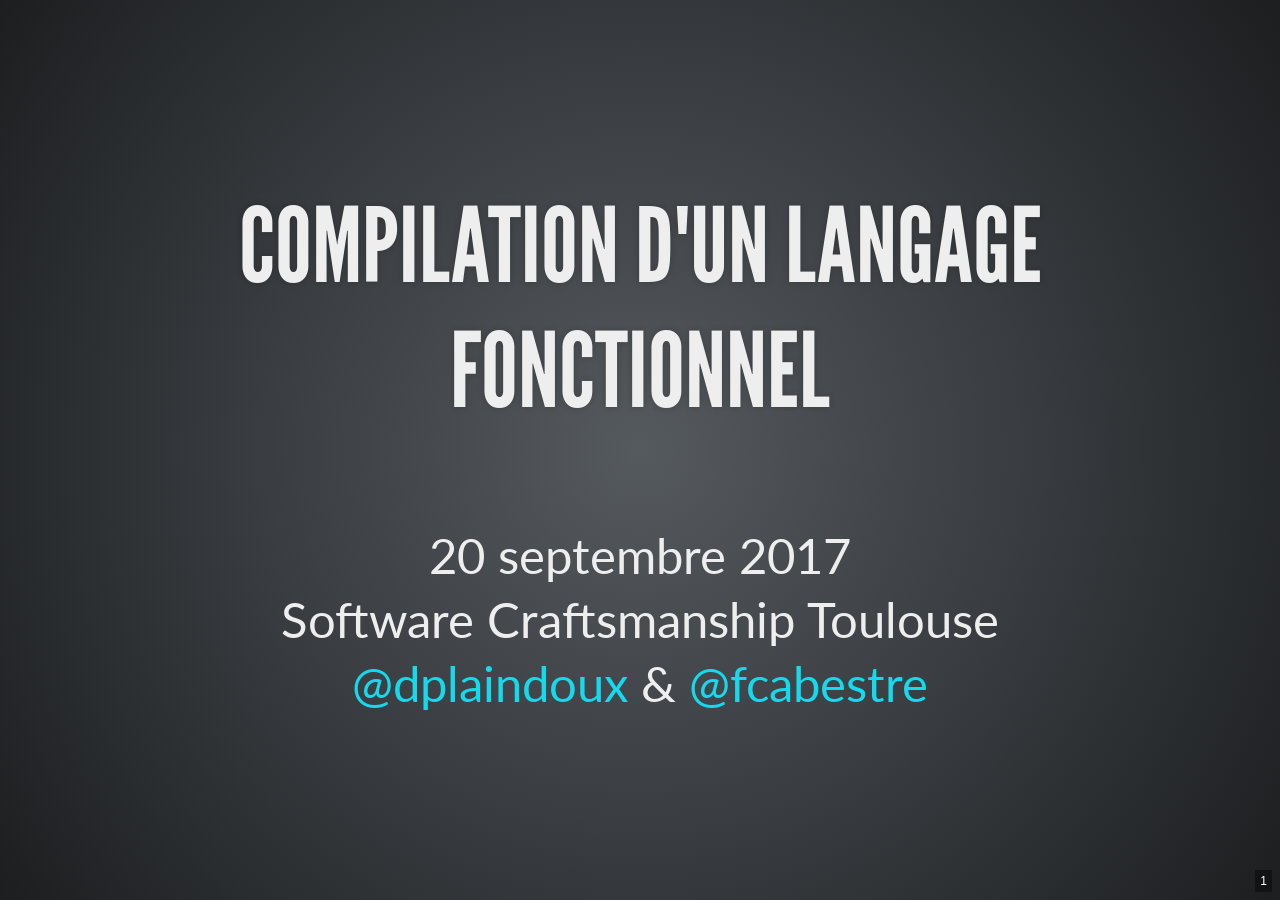
==== talks/craft/fp+zinc/fun.js/doc/index.html @ 93fbfd89 "Review langage for simplification and add first slides version" ====
<!doctype html>
<html lang="en">

  <head>
    <meta charset="utf-8">

    <title>Compilation d'un langage fonctionnel</title>

    <meta name="description" content="Compilation d'un langage fonctionnel">
    <meta name="author" content="Didier Plaindoux">

    <meta name="apple-mobile-web-app-capable" content="yes" />
    <meta name="apple-mobile-web-app-status-bar-style" content="black-translucent" />

    <meta name="viewport" content="width=device-width, initial-scale=1.0, maximum-scale=1.0, user-scalable=no">

    <link rel="stylesheet" href="css/reveal.css">
    <link rel="stylesheet" href="css/theme/league.css" id="theme">

    <!-- Code syntax highlighting -->
    <link rel="stylesheet" href="lib/css/zenburn.css">

    <style>
      .close {
      background-color:#556677;
      }
      .alert {
      font-size:70% !important;
      color:white;
      text-align:middle !important;
      background-color:#994422;
      padding: 1em 0em 1em 0em !important;
      Box-shadow: 5px 5px 5px 0px rgba(0,0,0,0.4);
      }
      .remark {
      font-size:70% !important;
      color:white;
      text-align:middle !important;
      background-color:#445566;
      padding: 1em 0em 1em 0em !important;
      Box-shadow: 5px 5px 5px 0px rgba(0,0,0,0.4);
      }
      .title {
      color:black;
      text-align:middle !important;
      background-color:white;
      padding: 1em 0em 1em 0em !important;
      Box-shadow: 5px 5px 5px 0px rgba(0,0,0,0.4);
      }

        .ribbon {
          position:fixed;
          right: 0px; top:0px;
          z-index: 1;
          overflow: hidden;
          width: 120px; height: 120px;
          text-align: right;
        }
        .ribbon span {
          font-size: 10px;
          font-weight: bold;
          color: #FFF;
          text-transform: uppercase;
          text-align: center;
          line-height: 20px;
          transform: rotate(45deg);
          -webkit-transform: rotate(45deg);
          width: 120px;
          display: block;
          background: #79A70A;
          background: linear-gradient(#F70505 0%, #8F0808 100%);
          box-shadow: 0 3px 10px -5px rgba(0, 0, 0, 1);
          position: absolute;
          top: 24px; right: -26px;
        }
    </style>

    <!-- Printing and PDF exports -->
    <script>
      var link = document.createElement( 'link' );
      link.rel = 'stylesheet';
      link.type = 'text/css';
      link.href = window.location.search.match( /print-pdf/gi ) ? 'css/print/pdf.css' : 'css/print/paper.css';
      document.getElementsByTagName( 'head' )[0].appendChild( link );
    </script>
  </head>

  <body>
    <div class="reveal">
      <div class="slides">

	<section>
	  <h2>Compilation d'un langage fonctionnel</h2>
	  <br/>
	  <div class="p" style="text-align:middle">20 septembre 2017</div>
	  <div class="p" style="text-align:middle">Software Craftsmanship Toulouse</div>
	  <div class="p" style="text-align:middle">
	    <span>
	      <a href="http://twitter.com/dplaindoux">@dplaindoux</a>
          &amp;
          <a href="http://twitter.com/fcabestre">@fcabestre</a>
	    </span>
	  </div>
	</section>

	<section>
	  <h3> Définition du langage Fun.js </h3>
      <pre>

          s0   ::= ent*
          ent  ::= "def" IDENT sexp
                 | exp
          exp  ::= sexp+
          sexp ::= "{" (IDENT+ "->")? exp "}"
                 | "(" exp? ")"
                 | "$" exp
                 | IDENT
                 | NUMBER
                 | STRING
                 | "native" STRING
      </pre>
	</section>

    <section>
	  <h3> Exemple :: Factoriel </h3>
      <pre>

          def leq   { l r t f -> native "equal" }
          def mult  { l r     -> native "mult"  }
          def minus { l r     -> native "minus" }

          def cond { c t f -> c t f () }

          def fact { a ->
              cond (leq a 1)
                   { 1 }
                   { mult a $ fact $ minus a 1 }
          }

          fact 12
      </pre>
	</section>

    <section>
	  <h3> Analyse lexical </h3>

      Sequence char &rightarrow; Ast
	</section>

    <section>
	  <h3> Transformation </h3>
      Ast &rightarrow; AstDeBruijn
	</section>

    <section>
	  <h3> Compilation </h3>
      AstDeBruijn &rightarrow; Objcode
	</section>

    <section>
	  <h3> Execution </h3>
      Objcode &rightarrow; EvaluatedCode
	</section>

	<script src="lib/js/head.min.js"></script>
	<script src="js/reveal.js"></script>

	<script>
	  // More info https://github.com/hakimel/reveal.js#configuration
	  Reveal.initialize({
          controls: false,
          progress: false,
          history: true,
          center: true,
	  slideNumber: true,
          transition: 'none', // none/fade/slide/convex/concave/zoom

          // More info https://github.com/hakimel/reveal.js#dependencies
          dependencies: [
              { src: 'lib/js/classList.js', condition: function() { return !document.body.classList; } },
              { src: 'plugin/markdown/marked.js', condition: function() { return !!document.querySelector( '[data-markdown]' ); } },
              { src: 'plugin/markdown/markdown.js', condition: function() { return !!document.querySelector( '[data-markdown]' ); } },
              { src: 'plugin/highlight/highlight.js', async: true, callback: function() { hljs.initHighlightingOnLoad(); } },
              { src: 'plugin/zoom-js/zoom.js', async: true },
              { src: 'plugin/notes/notes.js', async: true }
          ]
	  });
	</script>
</body>
</html>
---- talks/craft/fp+zinc/fun.js/doc/css/theme/league.css ----
/**
 * League theme for reveal.js.
 *
 * This was the default theme pre-3.0.0.
 *
 * Copyright (C) 2011-2012 Hakim El Hattab, http://hakim.se
 */
@import url(../../lib/font/league-gothic/league-gothic.css);
@import url(https://fonts.googleapis.com/css?family=Lato:400,700,400italic,700italic);
/*********************************************
 * GLOBAL STYLES
 *********************************************/
body {
  background: #1c1e20;
  background: -moz-radial-gradient(center, circle cover, #555a5f 0%, #1c1e20 100%);
  background: -webkit-gradient(radial, center center, 0px, center center, 100%, color-stop(0%, #555a5f), color-stop(100%, #1c1e20));
  background: -webkit-radial-gradient(center, circle cover, #555a5f 0%, #1c1e20 100%);
  background: -o-radial-gradient(center, circle cover, #555a5f 0%, #1c1e20 100%);
  background: -ms-radial-gradient(center, circle cover, #555a5f 0%, #1c1e20 100%);
  background: radial-gradient(center, circle cover, #555a5f 0%, #1c1e20 100%);
  background-color: #2b2b2b; }

.reveal {
  font-family: "Lato", sans-serif;
  font-size: 40px;
  font-weight: normal;
  color: #eee; }

::selection {
  color: #fff;
  background: #FF5E99;
  text-shadow: none; }

::-moz-selection {
  color: #fff;
  background: #FF5E99;
  text-shadow: none; }

.reveal .slides > section,
.reveal .slides > section > section {
  line-height: 1.3;
  font-weight: inherit; }

/*********************************************
 * HEADERS
 *********************************************/
.reveal h1,
.reveal h2,
.reveal h3,
.reveal h4,
.reveal h5,
.reveal h6 {
  margin: 0 0 20px 0;
  color: #eee;
  font-family: "League Gothic", Impact, sans-serif;
  font-weight: normal;
  line-height: 1.2;
  letter-spacing: normal;
  text-transform: uppercase;
  text-shadow: 0px 0px 6px rgba(0, 0, 0, 0.2);
  word-wrap: break-word; }

.reveal h1 {
  font-size: 3.77em; }

.reveal h2 {
  font-size: 2.11em; }

.reveal h3 {
  font-size: 1.55em; }

.reveal h4 {
  font-size: 1em; }

.reveal h1 {
  text-shadow: 0 1px 0 #ccc, 0 2px 0 #c9c9c9, 0 3px 0 #bbb, 0 4px 0 #b9b9b9, 0 5px 0 #aaa, 0 6px 1px rgba(0, 0, 0, 0.1), 0 0 5px rgba(0, 0, 0, 0.1), 0 1px 3px rgba(0, 0, 0, 0.3), 0 3px 5px rgba(0, 0, 0, 0.2), 0 5px 10px rgba(0, 0, 0, 0.25), 0 20px 20px rgba(0, 0, 0, 0.15); }

/*********************************************
 * OTHER
 *********************************************/
.reveal p {
  margin: 20px 0;
  line-height: 1.3; }

/* Ensure certain elements are never larger than the slide itself */
.reveal img,
.reveal video,
.reveal iframe {
  max-width: 95%;
  max-height: 95%; }

.reveal strong,
.reveal b {
  font-weight: bold; }

.reveal em {
  font-style: italic; }

.reveal ol,
.reveal dl,
.reveal ul {
  display: inline-block;
  text-align: left;
  margin: 0 0 0 1em; }

.reveal ol {
  list-style-type: decimal; }

.reveal ul {
  list-style-type: disc; }

.reveal ul ul {
  list-style-type: square; }

.reveal ul ul ul {
  list-style-type: circle; }

.reveal ul ul,
.reveal ul ol,
.reveal ol ol,
.reveal ol ul {
  display: block;
  margin-left: 40px; }

.reveal dt {
  font-weight: bold; }

.reveal dd {
  margin-left: 40px; }

.reveal q,
.reveal blockquote {
  quotes: none; }

.reveal blockquote {
  display: block;
  position: relative;
  width: 70%;
  margin: 20px auto;
  padding: 5px;
  font-style: italic;
  background: rgba(255, 255, 255, 0.05);
  box-shadow: 0px 0px 2px rgba(0, 0, 0, 0.2); }

.reveal blockquote p:first-child,
.reveal blockquote p:last-child {
  display: inline-block; }

.reveal q {
  font-style: italic; }

.reveal pre {
  display: block;
  position: relative;
  width: 90%;
  margin: 20px auto;
  text-align: left;
  font-size: 0.55em;
  font-family: monospace;
  line-height: 1.2em;
  word-wrap: break-word;
  box-shadow: 0px 0px 6px rgba(0, 0, 0, 0.3); }

.reveal code {
  font-family: monospace; }

.reveal pre code {
  display: block;
  padding: 5px;
  overflow: auto;
  max-height: 400px;
  word-wrap: normal; }

.reveal table {
  margin: auto;
  border-collapse: collapse;
  border-spacing: 0; }

.reveal table th {
  font-weight: bold; }

.reveal table th,
.reveal table td {
  text-align: left;
  padding: 0.2em 0.5em 0.2em 0.5em;
  border-bottom: 0px solid; }

.reveal table th[align="center"],
.reveal table td[align="center"] {
  text-align: center; }

.reveal table th[align="right"],
.reveal table td[align="right"] {
  text-align: right; }

.reveal table tbody tr:last-child th,
.reveal table tbody tr:last-child td {
  border-bottom: none; }

.reveal sup {
  vertical-align: super; }

.reveal sub {
  vertical-align: sub; }

.reveal small {
  display: inline-block;
  font-size: 0.6em;
  line-height: 1.2em;
  vertical-align: top; }

.reveal small * {
  vertical-align: top; }

/*********************************************
 * LINKS
 *********************************************/
.reveal a {
  color: #13DAEC;
  text-decoration: none;
  -webkit-transition: color .15s ease;
  -moz-transition: color .15s ease;
  transition: color .15s ease; }

.reveal a:hover {
  color: #71e9f4;
  text-shadow: none;
  border: none; }

.reveal .roll span:after {
  color: #fff;
  background: #0d99a5; }

/*********************************************
 * IMAGES
 *********************************************/
.reveal section img {
  margin: 15px 0px;
  border: 4px solid #eee;
  box-shadow: 0 0 10px rgba(0, 0, 0, 0.15); }

.reveal section img.plain {
  border: 0;
  box-shadow: none; }

.reveal a img {
  -webkit-transition: all .15s linear;
  -moz-transition: all .15s linear;
  transition: all .15s linear; }

.reveal a:hover img {
  background: rgba(255, 255, 255, 0.2);
  border-color: #13DAEC;
  box-shadow: 0 0 20px rgba(0, 0, 0, 0.55); }

/*********************************************
 * NAVIGATION CONTROLS
 *********************************************/
.reveal .controls .navigate-left,
.reveal .controls .navigate-left.enabled {
  border-right-color: #13DAEC; }

.reveal .controls .navigate-right,
.reveal .controls .navigate-right.enabled {
  border-left-color: #13DAEC; }

.reveal .controls .navigate-up,
.reveal .controls .navigate-up.enabled {
  border-bottom-color: #13DAEC; }

.reveal .controls .navigate-down,
.reveal .controls .navigate-down.enabled {
  border-top-color: #13DAEC; }

.reveal .controls .navigate-left.enabled:hover {
  border-right-color: #71e9f4; }

.reveal .controls .navigate-right.enabled:hover {
  border-left-color: #71e9f4; }

.reveal .controls .navigate-up.enabled:hover {
  border-bottom-color: #71e9f4; }

.reveal .controls .navigate-down.enabled:hover {
  border-top-color: #71e9f4; }

/*********************************************
 * PROGRESS BAR
 *********************************************/
.reveal .progress {
  background: rgba(0, 0, 0, 0.2); }

.reveal .progress span {
  background: #13DAEC;
  -webkit-transition: width 800ms cubic-bezier(0.26, 0.86, 0.44, 0.985);
  -moz-transition: width 800ms cubic-bezier(0.26, 0.86, 0.44, 0.985);
  transition: width 800ms cubic-bezier(0.26, 0.86, 0.44, 0.985); }
---- talks/craft/fp+zinc/fun.js/doc/lib/css/zenburn.css ----
/*

Zenburn style from voldmar.ru (c) Vladimir Epifanov <voldmar@voldmar.ru>
based on dark.css by Ivan Sagalaev

*/

.hljs {
  display: block;
  overflow-x: auto;
  padding: 0.5em;
  background: #3f3f3f;
  color: #dcdcdc;
}

.hljs-keyword,
.hljs-selector-tag,
.hljs-tag {
  color: #e3ceab;
}

.hljs-template-tag {
  color: #dcdcdc;
}

.hljs-number {
  color: #8cd0d3;
}

.hljs-variable,
.hljs-template-variable,
.hljs-attribute {
  color: #efdcbc;
}

.hljs-literal {
  color: #efefaf;
}

.hljs-subst {
  color: #8f8f8f;
}

.hljs-title,
.hljs-name,
.hljs-selector-id,
.hljs-selector-class,
.hljs-section,
.hljs-type {
  color: #efef8f;
}

.hljs-symbol,
.hljs-bullet,
.hljs-link {
  color: #dca3a3;
}

.hljs-deletion,
.hljs-string,
.hljs-built_in,
.hljs-builtin-name {
  color: #cc9393;
}

.hljs-addition,
.hljs-comment,
.hljs-quote,
.hljs-meta {
  color: #7f9f7f;
}


.hljs-emphasis {
  font-style: italic;
}

.hljs-strong {
  font-weight: bold;
}
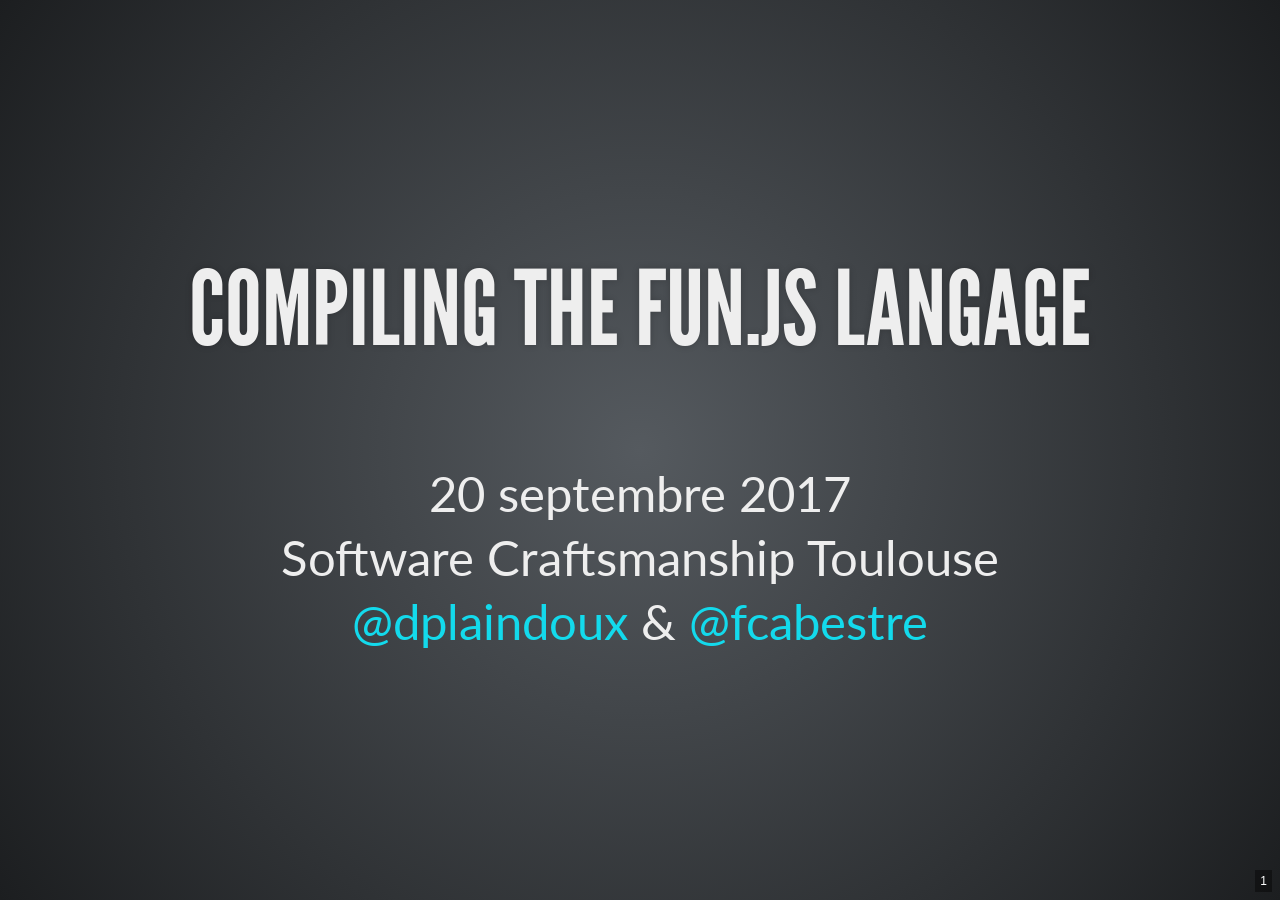
==== commit 3252d0bb: "slides in progress" ====
--- a/talks/craft/fp+zinc/fun.js/doc/index.html
+++ b/talks/craft/fp+zinc/fun.js/doc/index.html
@@ -32,6 +32,10 @@
       padding: 1em 0em 1em 0em !important;
       Box-shadow: 5px 5px 5px 0px rgba(0,0,0,0.4);
       }
+      .tk {
+      font-style:bold;
+      color:#AABBFF;
+      }
       .remark {
       font-size:70% !important;
       color:white;
@@ -47,32 +51,31 @@
       padding: 1em 0em 1em 0em !important;
       Box-shadow: 5px 5px 5px 0px rgba(0,0,0,0.4);
       }
-
-        .ribbon {
-          position:fixed;
-          right: 0px; top:0px;
-          z-index: 1;
-          overflow: hidden;
-          width: 120px; height: 120px;
-          text-align: right;
-        }
-        .ribbon span {
-          font-size: 10px;
-          font-weight: bold;
-          color: #FFF;
-          text-transform: uppercase;
-          text-align: center;
-          line-height: 20px;
-          transform: rotate(45deg);
-          -webkit-transform: rotate(45deg);
-          width: 120px;
-          display: block;
-          background: #79A70A;
-          background: linear-gradient(#F70505 0%, #8F0808 100%);
-          box-shadow: 0 3px 10px -5px rgba(0, 0, 0, 1);
-          position: absolute;
-          top: 24px; right: -26px;
-        }
+     .ribbon {
+      position:fixed;
+      right: 0px; top:0px;
+      z-index: 1;
+      overflow: hidden;
+      width: 120px; height: 120px;
+      text-align: right;
+      }
+      .ribbon span {
+      font-size: 10px;
+      font-weight: bold;
+      color: #FFF;
+      text-transform: uppercase;
+      text-align: center;
+      line-height: 20px;
+      transform: rotate(45deg);
+      -webkit-transform: rotate(45deg);
+      width: 120px;
+      display: block;
+      background: #79A70A;
+      background: linear-gradient(#F70505 0%, #8F0808 100%);
+      box-shadow: 0 3px 10px -5px rgba(0, 0, 0, 1);
+      position: absolute;
+      top: 24px; right: -26px;
+      }
     </style>
 
     <!-- Printing and PDF exports -->
@@ -90,7 +93,7 @@
       <div class="slides">
 
 	<section>
-	  <h2>Compilation d'un langage fonctionnel</h2>
+	  <h2>Compiling the Fun.js langage</h2>
 	  <br/>
 	  <div class="p" style="text-align:middle">20 septembre 2017</div>
 	  <div class="p" style="text-align:middle">Software Craftsmanship Toulouse</div>
@@ -104,14 +107,14 @@
 	</section>
 
 	<section>
-	  <h3> Définition du langage Fun.js </h3>
+	  <h3> Fun.js langage definition </h3>
       <pre>
 
           s0   ::= ent*
           ent  ::= "def" IDENT sexp
                  | exp
-          exp  ::= sexp+
-          sexp ::= "{" (IDENT+ "->")? exp "}"
+          exp  ::= sexp sexp*
+          sexp ::= "{" (IDENT+ "->")? exp "}"  -- à la Kotlin
                  | "(" exp? ")"
                  | "$" exp
                  | IDENT
@@ -122,10 +125,28 @@
 	</section>
 
     <section>
-	  <h3> Exemple :: Factoriel </h3>
-      <pre>
-
-          def leq   { l r t f -> native "equal" }
+	  <h3> Example :: Factorial </h3>
+      <pre><code>
+          def leq   { l r t f -> native "leq"   } // l=&lt;r?t:f
+          def mult  { l r     -> native "mult"  }
+          def minus { l r     -> native "minus" }
+
+          def cond { c t f -> c t f () }
+
+          def fact { a ->
+              cond (leq a 1)
+                   { 1 }
+                   { mult a (fact (minus a 1)) }
+          }
+
+          fact 12
+      </code></pre>
+	</section>
+
+    <section>
+	  <h3> Example :: Factorial </h3>
+      <pre><code>
+          def leq   { l r t f -> native "leq"   } // l=&lt;r?t:f
           def mult  { l r     -> native "mult"  }
           def minus { l r     -> native "minus" }
 
@@ -138,28 +159,90 @@
           }
 
           fact 12
+      </code></pre>
+	</section>
+
+    <section>
+	  <h3> Analyze </h3>
+
+      Sequence char &rightarrow; Try Ast
+	</section>
+
+    <section>
+	  <h3> (parser char Token).chain(parser Token Ast) </h3>
+
+      <ul>
+          <li> <a href="https://www.microsoft.com/en-us/research/wp-content/uploads/2016/02/parsec-paper-letter.pdf"> Parser Combinateurs </a> </li>
+          <li> Generic lexer cf. <a href="https://caml.inria.fr/pub/docs/manual-ocaml/libref/Genlex.html"> OCaml Genlex </a> </li>
+      </ul>
+	</section>
+
+    <section>
+	  <h3> From concrete syntax to abstract syntax </h3>
+
+      <pre>
+
+ [_] :: Sequence Token &rightarrow; Ast
+
+ [i]          = ident(i)                    if i &in; IDENT
+ [n]          = constant(n)                 if n &in; NUMBER
+ [s]          = constant(n)                 if s &in; STRING
+ [<span class="tk">{</span> a <span class="tk">-></span> b <span class="tk">}</span>] = abstraction(a, [b]))        -- currified
+ [a b]        = application([a],[b])
+ [<span class="tk">native</span> s]   = native(n)
+ [<span class="tk">(</span> a <span class="tk">)</span>]      = [a]
+ [<span class="tk">$</span> a]        = [a]
       </pre>
 	</section>
 
     <section>
-	  <h3> Analyse lexical </h3>
-
-      Sequence char &rightarrow; Ast
-	</section>
-
-    <section>
-	  <h3> Transformation </h3>
+	  <h3> Transform </h3>
       Ast &rightarrow; AstDeBruijn
 	</section>
 
     <section>
-	  <h3> Compilation </h3>
+       <h3> De Bruijn index </h3>
+
+       <p>
+           <img class="plain" src="images/De_Bruijn_index.png">
+       </p>
+
+       <ul>
+           <li type="none"> Invariant with respect to &alpha;-conversion </li>
+           <li type="none"> Direct access in an environment e.g. registers </li>
+       </ul>
+
+    </section>
+
+    <section>
+	  <h3> Determine De Bruijn indexes </h3>
+
+      <pre>
+
+ [_] :: Ast &rightarrow; [String] &rightarrow; AstDeBruijn
+
+ [ident(n)]<sub>e</sub>          = variable(i)     if &exist; i / e[i]=n
+ [ident(n)]<sub>e</sub>          = ident(n)        if &forall; i / e[i]&ne;n
+ [abstraction(a,b)]<sub>e</sub>  = abstraction([b]<sub>(a::e)</sub>)
+ [application(a,b)]<sub>e</sub>  = application([a]<sub>e</sub>, [b]<sub>e</sub>)
+ [constant(c)]<sub>e</sub>       = constant(c)
+ [native(c)]<sub>e</sub>         = native(c)
+      </pre>
+	</section>
+
+    <section>
+	  <h3> Compile </h3>
       AstDeBruijn &rightarrow; Objcode
 	</section>
 
     <section>
-	  <h3> Execution </h3>
-      Objcode &rightarrow; EvaluatedCode
+	  <h3> Execute </h3>
+      Objcode &rightarrow; Try ResultCode
+	</section>
+
+    <section>
+	  <h4> Analyze(S).map(Transform).map.(Compile).flatmap(Execute) </h4>
+      Sequence char &rightarrow; Try ResultCode
 	</section>
 
 	<script src="lib/js/head.min.js"></script>
